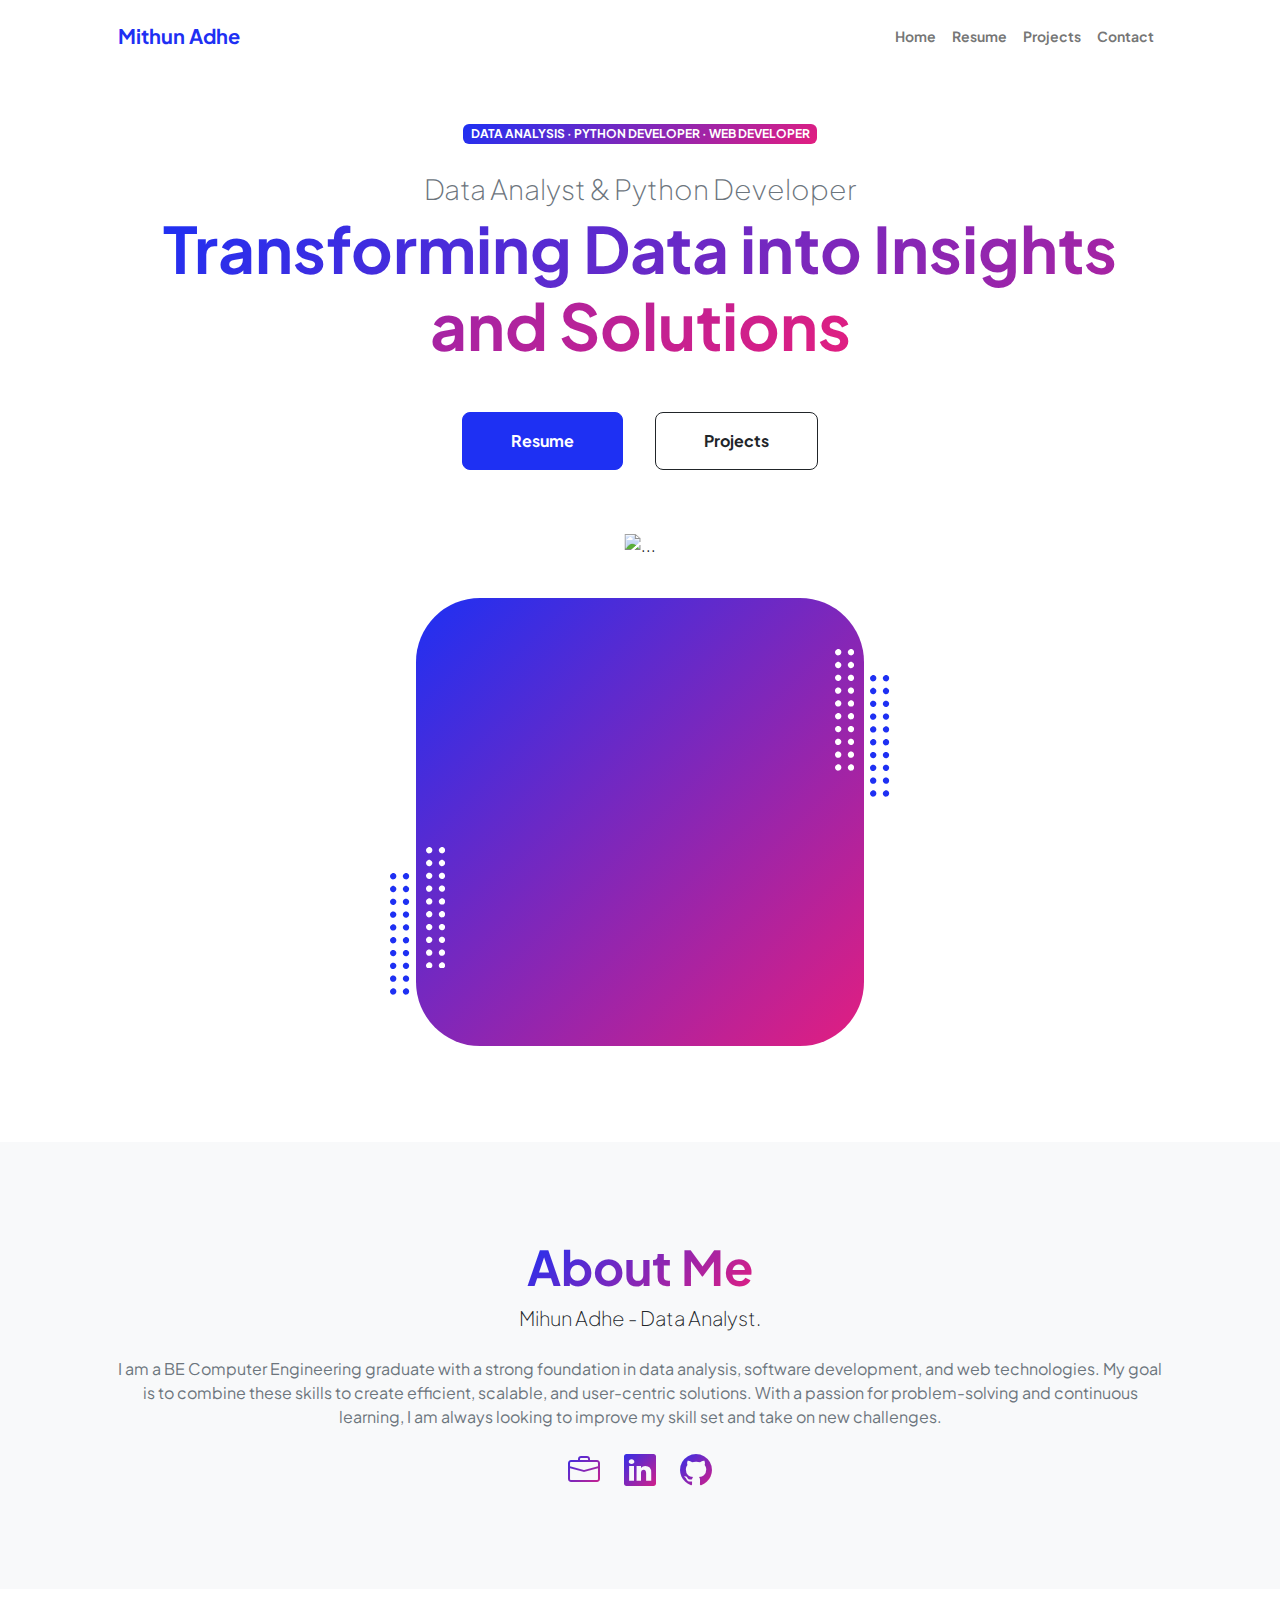
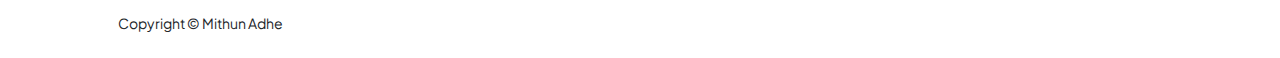
==== index.html @ 25a3f4ab "Add files via upload" ====
<!DOCTYPE html>
<html lang="en">
    <head>
        <meta charset="utf-8" />
        <meta name="viewport" content="width=device-width, initial-scale=1, shrink-to-fit=no" />
        <meta name="description" content="" />
        <meta name="author" content="" />
        <title>Mithun Adhe</title>
        <!-- Favicon-->
        <link rel="icon" type="image/x-icon" href="assets/favicon.ico" />
        <!-- Custom Google font-->
        <link rel="preconnect" href="https://fonts.googleapis.com" />
        <link rel="preconnect" href="https://fonts.gstatic.com" crossorigin />
        <link href="https://fonts.googleapis.com/css2?family=Plus+Jakarta+Sans:wght@100;200;300;400;500;600;700;800;900&amp;display=swap" rel="stylesheet" />
        <!-- Bootstrap icons-->
        <link href="https://cdn.jsdelivr.net/npm/bootstrap-icons@1.8.1/font/bootstrap-icons.css" rel="stylesheet" />
        <!-- Core theme CSS (includes Bootstrap)-->
        <link href="styles.css" rel="stylesheet" />
    </head>
    <body class="d-flex flex-column h-100">
        <main class="flex-shrink-0">
            <!-- Navigation-->
            <nav class="navbar navbar-expand-lg navbar-light bg-white py-3">
                <div class="container px-5">
                    <a class="navbar-brand" href="index.html"><span class="fw-bolder text-primary">Mithun Adhe</span></a>
                    <button class="navbar-toggler" type="button" data-bs-toggle="collapse" data-bs-target="#navbarSupportedContent" aria-controls="navbarSupportedContent" aria-expanded="false" aria-label="Toggle navigation"><span class="navbar-toggler-icon"></span></button>
                    <div class="collapse navbar-collapse" id="navbarSupportedContent">
                        <ul class="navbar-nav ms-auto mb-2 mb-lg-0 small fw-bolder">
                            <li class="nav-item"><a class="nav-link" href="index.html">Home</a></li>
                            <li class="nav-item"><a class="nav-link" href="resume.html">Resume</a></li>
                            <li class="nav-item"><a class="nav-link" href="projects.html">Projects</a></li>
                            <li class="nav-item"><a class="nav-link" href="contact.html">Contact</a></li>
                        </ul>
                    </div>
                </div>
            </nav>
            <!-- Header-->
            <header class="py-5">
                <div class="container px-5 pb-5">
                    <div class="row gx-5 align-items-center">
                        <div class="col-xxl-5">
                            <!-- Header text content-->
                            <div class="text-center text-xxl-start">
                                <div class="badge bg-gradient-primary-to-secondary text-white mb-4"><div class="text-uppercase">Data Analysis &middot; Python Developer &middot; Web Developer</div></div>
                                <div class="fs-3 fw-light text-muted">Data Analyst & Python Developer</div>
                                <h1 class="display-3 fw-bolder mb-5"><span class="text-gradient d-inline">Transforming Data into Insights and Solutions</span></h1>
                                <div class="d-grid gap-3 d-sm-flex justify-content-sm-center justify-content-xxl-start mb-3">
                                    <a class="btn btn-primary btn-lg px-5 py-3 me-sm-3 fs-6 fw-bolder" href="resume.html">Resume</a>
                                    <a class="btn btn-outline-dark btn-lg px-5 py-3 fs-6 fw-bolder" href="projects.html">Projects</a>
                                </div>
                            </div>
                        </div>
                        <div class="col-xxl-7">
                            <!-- Header profile picture-->
                            <div class="d-flex justify-content-center mt-5 mt-xxl-0">
                                <div class="profile bg-gradient-primary-to-secondary">
                                    <!-- TIP: For best results, use a photo with a transparent background like the demo example below-->
                                    <!-- Watch a tutorial on how to do this on YouTube (link)-->
                                    <img class="profile-img" src="profile.png" alt="..." />
                                    <div class="dots-1">
                                        <!-- SVG Dots-->
                                        <svg version="1.1" xmlns="http://www.w3.org/2000/svg" xmlns:xlink="http://www.w3.org/1999/xlink" x="0px" y="0px" viewBox="0 0 191.6 1215.4" style="enable-background: new 0 0 191.6 1215.4" xml:space="preserve">
                                            <g transform="translate(0.000000,1280.000000) scale(0.100000,-0.100000)">
                                                <path d="M227.7,12788.6c-105-35-200-141-222-248c-43-206,163-412,369-369c155,32,275,190,260,339c-11,105-90,213-190,262        C383.7,12801.6,289.7,12808.6,227.7,12788.6z"></path>
                                                <path d="M1507.7,12788.6c-151-50-253-216-222-362c25-119,136-230,254-255c194-41,395,142,375,339c-11,105-90,213-190,262        C1663.7,12801.6,1569.7,12808.6,1507.7,12788.6z"></path>
                                                <path d="M227.7,11508.6c-105-35-200-141-222-248c-43-206,163-412,369-369c155,32,275,190,260,339c-11,105-90,213-190,262        C383.7,11521.6,289.7,11528.6,227.7,11508.6z"></path>
                                                <path d="M1507.7,11508.6c-151-50-253-216-222-362c25-119,136-230,254-255c194-41,395,142,375,339c-11,105-90,213-190,262        C1663.7,11521.6,1569.7,11528.6,1507.7,11508.6z"></path>
                                                <path d="M227.7,10228.6c-105-35-200-141-222-248c-43-206,163-412,369-369c155,32,275,190,260,339c-11,105-90,213-190,262        C383.7,10241.6,289.7,10248.6,227.7,10228.6z"></path>
                                                <path d="M1507.7,10228.6c-105-35-200-141-222-248c-43-206,163-412,369-369c155,32,275,190,260,339c-11,105-90,213-190,262        C1663.7,10241.6,1569.7,10248.6,1507.7,10228.6z"></path>
                                                <path d="M227.7,8948.6c-105-35-200-141-222-248c-43-206,163-412,369-369c155,32,275,190,260,339c-11,105-90,213-190,262        C383.7,8961.6,289.7,8968.6,227.7,8948.6z"></path>
                                                <path d="M1507.7,8948.6c-105-35-200-141-222-248c-43-206,163-412,369-369c155,32,275,190,260,339c-11,105-90,213-190,262        C1663.7,8961.6,1569.7,8968.6,1507.7,8948.6z"></path>
                                                <path d="M227.7,7668.6c-105-35-200-141-222-248c-43-206,163-412,369-369c155,32,275,190,260,339c-11,105-90,213-190,262        C383.7,7681.6,289.7,7688.6,227.7,7668.6z"></path>
                                                <path d="M1507.7,7668.6c-105-35-200-141-222-248c-43-206,163-412,369-369c155,32,275,190,260,339c-11,105-90,213-190,262        C1663.7,7681.6,1569.7,7688.6,1507.7,7668.6z"></path>
                                                <path d="M227.7,6388.6c-105-35-200-141-222-248c-43-206,163-412,369-369c155,32,275,190,260,339c-11,105-90,213-190,262        C383.7,6401.6,289.7,6408.6,227.7,6388.6z"></path>
                                                <path d="M1507.7,6388.6c-105-35-200-141-222-248c-43-206,163-412,369-369c155,32,275,190,260,339c-11,105-90,213-190,262        C1663.7,6401.6,1569.7,6408.6,1507.7,6388.6z"></path>
                                                <path d="M227.7,5108.6c-105-35-200-141-222-248c-43-206,163-412,369-369c155,32,275,190,260,339c-11,105-90,213-190,262        C383.7,5121.6,289.7,5128.6,227.7,5108.6z"></path>
                                                <path d="M1507.7,5108.6c-105-35-200-141-222-248c-43-206,163-412,369-369c155,32,275,190,260,339c-11,105-90,213-190,262        C1663.7,5121.6,1569.7,5128.6,1507.7,5108.6z"></path>
                                                <path d="M227.7,3828.6c-105-35-200-141-222-248c-43-206,163-412,369-369c155,32,275,190,260,339c-11,105-90,213-190,262        C383.7,3841.6,289.7,3848.6,227.7,3828.6z"></path>
                                                <path d="M1507.7,3828.6c-105-35-200-141-222-248c-43-206,163-412,369-369c155,32,275,190,260,339c-11,105-90,213-190,262        C1663.7,3841.6,1569.7,3848.6,1507.7,3828.6z"></path>
                                                <path d="M227.7,2548.6c-105-35-200-141-222-248c-43-206,163-412,369-369c155,32,275,190,260,339c-11,105-90,213-190,262        C383.7,2561.6,289.7,2568.6,227.7,2548.6z"></path>
                                                <path d="M1507.7,2548.6c-105-35-200-141-222-248c-43-206,163-412,369-369c155,32,275,190,260,339c-11,105-90,213-190,262        C1663.7,2561.6,1569.7,2568.6,1507.7,2548.6z"></path>
                                                <path d="M227.7,1268.6c-105-35-200-141-222-248c-43-206,163-412,369-369c155,32,275,190,260,339c-11,105-90,213-190,262        C383.7,1281.6,289.7,1288.6,227.7,1268.6z"></path>
                                                <path d="M1507.7,1268.6c-105-35-200-141-222-248c-43-206,163-412,369-369c155,32,275,190,260,339c-11,105-90,213-190,262        C1663.7,1281.6,1569.7,1288.6,1507.7,1268.6z"></path>
                                            </g>
                                        </svg>
                                        <!-- END of SVG dots-->
                                    </div>
                                    <div class="dots-2">
                                        <!-- SVG Dots-->
                                        <svg version="1.1" xmlns="http://www.w3.org/2000/svg" xmlns:xlink="http://www.w3.org/1999/xlink" x="0px" y="0px" viewBox="0 0 191.6 1215.4" style="enable-background: new 0 0 191.6 1215.4" xml:space="preserve">
                                            <g transform="translate(0.000000,1280.000000) scale(0.100000,-0.100000)">
                                                <path d="M227.7,12788.6c-105-35-200-141-222-248c-43-206,163-412,369-369c155,32,275,190,260,339c-11,105-90,213-190,262        C383.7,12801.6,289.7,12808.6,227.7,12788.6z"></path>
                                                <path d="M1507.7,12788.6c-151-50-253-216-222-362c25-119,136-230,254-255c194-41,395,142,375,339c-11,105-90,213-190,262        C1663.7,12801.6,1569.7,12808.6,1507.7,12788.6z"></path>
                                                <path d="M227.7,11508.6c-105-35-200-141-222-248c-43-206,163-412,369-369c155,32,275,190,260,339c-11,105-90,213-190,262        C383.7,11521.6,289.7,11528.6,227.7,11508.6z"></path>
                                                <path d="M1507.7,11508.6c-151-50-253-216-222-362c25-119,136-230,254-255c194-41,395,142,375,339c-11,105-90,213-190,262        C1663.7,11521.6,1569.7,11528.6,1507.7,11508.6z"></path>
                                                <path d="M227.7,10228.6c-105-35-200-141-222-248c-43-206,163-412,369-369c155,32,275,190,260,339c-11,105-90,213-190,262        C383.7,10241.6,289.7,10248.6,227.7,10228.6z"></path>
                                                <path d="M1507.7,10228.6c-105-35-200-141-222-248c-43-206,163-412,369-369c155,32,275,190,260,339c-11,105-90,213-190,262        C1663.7,10241.6,1569.7,10248.6,1507.7,10228.6z"></path>
                                                <path d="M227.7,8948.6c-105-35-200-141-222-248c-43-206,163-412,369-369c155,32,275,190,260,339c-11,105-90,213-190,262        C383.7,8961.6,289.7,8968.6,227.7,8948.6z"></path>
                                                <path d="M1507.7,8948.6c-105-35-200-141-222-248c-43-206,163-412,369-369c155,32,275,190,260,339c-11,105-90,213-190,262        C1663.7,8961.6,1569.7,8968.6,1507.7,8948.6z"></path>
                                                <path d="M227.7,7668.6c-105-35-200-141-222-248c-43-206,163-412,369-369c155,32,275,190,260,339c-11,105-90,213-190,262        C383.7,7681.6,289.7,7688.6,227.7,7668.6z"></path>
                                                <path d="M1507.7,7668.6c-105-35-200-141-222-248c-43-206,163-412,369-369c155,32,275,190,260,339c-11,105-90,213-190,262        C1663.7,7681.6,1569.7,7688.6,1507.7,7668.6z"></path>
                                                <path d="M227.7,6388.6c-105-35-200-141-222-248c-43-206,163-412,369-369c155,32,275,190,260,339c-11,105-90,213-190,262        C383.7,6401.6,289.7,6408.6,227.7,6388.6z"></path>
                                                <path d="M1507.7,6388.6c-105-35-200-141-222-248c-43-206,163-412,369-369c155,32,275,190,260,339c-11,105-90,213-190,262        C1663.7,6401.6,1569.7,6408.6,1507.7,6388.6z"></path>
                                                <path d="M227.7,5108.6c-105-35-200-141-222-248c-43-206,163-412,369-369c155,32,275,190,260,339c-11,105-90,213-190,262        C383.7,5121.6,289.7,5128.6,227.7,5108.6z"></path>
                                                <path d="M1507.7,5108.6c-105-35-200-141-222-248c-43-206,163-412,369-369c155,32,275,190,260,339c-11,105-90,213-190,262        C1663.7,5121.6,1569.7,5128.6,1507.7,5108.6z"></path>
                                                <path d="M227.7,3828.6c-105-35-200-141-222-248c-43-206,163-412,369-369c155,32,275,190,260,339c-11,105-90,213-190,262        C383.7,3841.6,289.7,3848.6,227.7,3828.6z"></path>
                                                <path d="M1507.7,3828.6c-105-35-200-141-222-248c-43-206,163-412,369-369c155,32,275,190,260,339c-11,105-90,213-190,262        C1663.7,3841.6,1569.7,3848.6,1507.7,3828.6z"></path>
                                                <path d="M227.7,2548.6c-105-35-200-141-222-248c-43-206,163-412,369-369c155,32,275,190,260,339c-11,105-90,213-190,262        C383.7,2561.6,289.7,2568.6,227.7,2548.6z"></path>
                                                <path d="M1507.7,2548.6c-105-35-200-141-222-248c-43-206,163-412,369-369c155,32,275,190,260,339c-11,105-90,213-190,262        C1663.7,2561.6,1569.7,2568.6,1507.7,2548.6z"></path>
                                                <path d="M227.7,1268.6c-105-35-200-141-222-248c-43-206,163-412,369-369c155,32,275,190,260,339c-11,105-90,213-190,262        C383.7,1281.6,289.7,1288.6,227.7,1268.6z"></path>
                                                <path d="M1507.7,1268.6c-105-35-200-141-222-248c-43-206,163-412,369-369c155,32,275,190,260,339c-11,105-90,213-190,262        C1663.7,1281.6,1569.7,1288.6,1507.7,1268.6z"></path>
                                            </g>
                                        </svg>
                                        <!-- END of SVG dots-->
                                    </div>
                                    <div class="dots-3">
                                        <!-- SVG Dots-->
                                        <svg version="1.1" xmlns="http://www.w3.org/2000/svg" xmlns:xlink="http://www.w3.org/1999/xlink" x="0px" y="0px" viewBox="0 0 191.6 1215.4" style="enable-background: new 0 0 191.6 1215.4" xml:space="preserve">
                                            <g transform="translate(0.000000,1280.000000) scale(0.100000,-0.100000)">
                                                <path d="M227.7,12788.6c-105-35-200-141-222-248c-43-206,163-412,369-369c155,32,275,190,260,339c-11,105-90,213-190,262        C383.7,12801.6,289.7,12808.6,227.7,12788.6z"></path>
                                                <path d="M1507.7,12788.6c-151-50-253-216-222-362c25-119,136-230,254-255c194-41,395,142,375,339c-11,105-90,213-190,262        C1663.7,12801.6,1569.7,12808.6,1507.7,12788.6z"></path>
                                                <path d="M227.7,11508.6c-105-35-200-141-222-248c-43-206,163-412,369-369c155,32,275,190,260,339c-11,105-90,213-190,262        C383.7,11521.6,289.7,11528.6,227.7,11508.6z"></path>
                                                <path d="M1507.7,11508.6c-151-50-253-216-222-362c25-119,136-230,254-255c194-41,395,142,375,339c-11,105-90,213-190,262        C1663.7,11521.6,1569.7,11528.6,1507.7,11508.6z"></path>
                                                <path d="M227.7,10228.6c-105-35-200-141-222-248c-43-206,163-412,369-369c155,32,275,190,260,339c-11,105-90,213-190,262        C383.7,10241.6,289.7,10248.6,227.7,10228.6z"></path>
                                                <path d="M1507.7,10228.6c-105-35-200-141-222-248c-43-206,163-412,369-369c155,32,275,190,260,339c-11,105-90,213-190,262        C1663.7,10241.6,1569.7,10248.6,1507.7,10228.6z"></path>
                                                <path d="M227.7,8948.6c-105-35-200-141-222-248c-43-206,163-412,369-369c155,32,275,190,260,339c-11,105-90,213-190,262        C383.7,8961.6,289.7,8968.6,227.7,8948.6z"></path>
                                                <path d="M1507.7,8948.6c-105-35-200-141-222-248c-43-206,163-412,369-369c155,32,275,190,260,339c-11,105-90,213-190,262        C1663.7,8961.6,1569.7,8968.6,1507.7,8948.6z"></path>
                                                <path d="M227.7,7668.6c-105-35-200-141-222-248c-43-206,163-412,369-369c155,32,275,190,260,339c-11,105-90,213-190,262        C383.7,7681.6,289.7,7688.6,227.7,7668.6z"></path>
                                                <path d="M1507.7,7668.6c-105-35-200-141-222-248c-43-206,163-412,369-369c155,32,275,190,260,339c-11,105-90,213-190,262        C1663.7,7681.6,1569.7,7688.6,1507.7,7668.6z"></path>
                                                <path d="M227.7,6388.6c-105-35-200-141-222-248c-43-206,163-412,369-369c155,32,275,190,260,339c-11,105-90,213-190,262        C383.7,6401.6,289.7,6408.6,227.7,6388.6z"></path>
                                                <path d="M1507.7,6388.6c-105-35-200-141-222-248c-43-206,163-412,369-369c155,32,275,190,260,339c-11,105-90,213-190,262        C1663.7,6401.6,1569.7,6408.6,1507.7,6388.6z"></path>
                                                <path d="M227.7,5108.6c-105-35-200-141-222-248c-43-206,163-412,369-369c155,32,275,190,260,339c-11,105-90,213-190,262        C383.7,5121.6,289.7,5128.6,227.7,5108.6z"></path>
                                                <path d="M1507.7,5108.6c-105-35-200-141-222-248c-43-206,163-412,369-369c155,32,275,190,260,339c-11,105-90,213-190,262        C1663.7,5121.6,1569.7,5128.6,1507.7,5108.6z"></path>
                                                <path d="M227.7,3828.6c-105-35-200-141-222-248c-43-206,163-412,369-369c155,32,275,190,260,339c-11,105-90,213-190,262        C383.7,3841.6,289.7,3848.6,227.7,3828.6z"></path>
                                                <path d="M1507.7,3828.6c-105-35-200-141-222-248c-43-206,163-412,369-369c155,32,275,190,260,339c-11,105-90,213-190,262        C1663.7,3841.6,1569.7,3848.6,1507.7,3828.6z"></path>
                                                <path d="M227.7,2548.6c-105-35-200-141-222-248c-43-206,163-412,369-369c155,32,275,190,260,339c-11,105-90,213-190,262        C383.7,2561.6,289.7,2568.6,227.7,2548.6z"></path>
                                                <path d="M1507.7,2548.6c-105-35-200-141-222-248c-43-206,163-412,369-369c155,32,275,190,260,339c-11,105-90,213-190,262        C1663.7,2561.6,1569.7,2568.6,1507.7,2548.6z"></path>
                                                <path d="M227.7,1268.6c-105-35-200-141-222-248c-43-206,163-412,369-369c155,32,275,190,260,339c-11,105-90,213-190,262        C383.7,1281.6,289.7,1288.6,227.7,1268.6z"></path>
                                                <path d="M1507.7,1268.6c-105-35-200-141-222-248c-43-206,163-412,369-369c155,32,275,190,260,339c-11,105-90,213-190,262        C1663.7,1281.6,1569.7,1288.6,1507.7,1268.6z"></path>
                                            </g>
                                        </svg>
                                        <!-- END of SVG dots-->
                                    </div>
                                    <div class="dots-4">
                                        <!-- SVG Dots-->
                                        <svg version="1.1" xmlns="http://www.w3.org/2000/svg" xmlns:xlink="http://www.w3.org/1999/xlink" x="0px" y="0px" viewBox="0 0 191.6 1215.4" style="enable-background: new 0 0 191.6 1215.4" xml:space="preserve">
                                            <g transform="translate(0.000000,1280.000000) scale(0.100000,-0.100000)">
                                                <path d="M227.7,12788.6c-105-35-200-141-222-248c-43-206,163-412,369-369c155,32,275,190,260,339c-11,105-90,213-190,262        C383.7,12801.6,289.7,12808.6,227.7,12788.6z"></path>
                                                <path d="M1507.7,12788.6c-151-50-253-216-222-362c25-119,136-230,254-255c194-41,395,142,375,339c-11,105-90,213-190,262        C1663.7,12801.6,1569.7,12808.6,1507.7,12788.6z"></path>
                                                <path d="M227.7,11508.6c-105-35-200-141-222-248c-43-206,163-412,369-369c155,32,275,190,260,339c-11,105-90,213-190,262        C383.7,11521.6,289.7,11528.6,227.7,11508.6z"></path>
                                                <path d="M1507.7,11508.6c-151-50-253-216-222-362c25-119,136-230,254-255c194-41,395,142,375,339c-11,105-90,213-190,262        C1663.7,11521.6,1569.7,11528.6,1507.7,11508.6z"></path>
                                                <path d="M227.7,10228.6c-105-35-200-141-222-248c-43-206,163-412,369-369c155,32,275,190,260,339c-11,105-90,213-190,262        C383.7,10241.6,289.7,10248.6,227.7,10228.6z"></path>
                                                <path d="M1507.7,10228.6c-105-35-200-141-222-248c-43-206,163-412,369-369c155,32,275,190,260,339c-11,105-90,213-190,262        C1663.7,10241.6,1569.7,10248.6,1507.7,10228.6z"></path>
                                                <path d="M227.7,8948.6c-105-35-200-141-222-248c-43-206,163-412,369-369c155,32,275,190,260,339c-11,105-90,213-190,262        C383.7,8961.6,289.7,8968.6,227.7,8948.6z"></path>
                                                <path d="M1507.7,8948.6c-105-35-200-141-222-248c-43-206,163-412,369-369c155,32,275,190,260,339c-11,105-90,213-190,262        C1663.7,8961.6,1569.7,8968.6,1507.7,8948.6z"></path>
                                                <path d="M227.7,7668.6c-105-35-200-141-222-248c-43-206,163-412,369-369c155,32,275,190,260,339c-11,105-90,213-190,262        C383.7,7681.6,289.7,7688.6,227.7,7668.6z"></path>
                                                <path d="M1507.7,7668.6c-105-35-200-141-222-248c-43-206,163-412,369-369c155,32,275,190,260,339c-11,105-90,213-190,262        C1663.7,7681.6,1569.7,7688.6,1507.7,7668.6z"></path>
                                                <path d="M227.7,6388.6c-105-35-200-141-222-248c-43-206,163-412,369-369c155,32,275,190,260,339c-11,105-90,213-190,262        C383.7,6401.6,289.7,6408.6,227.7,6388.6z"></path>
                                                <path d="M1507.7,6388.6c-105-35-200-141-222-248c-43-206,163-412,369-369c155,32,275,190,260,339c-11,105-90,213-190,262        C1663.7,6401.6,1569.7,6408.6,1507.7,6388.6z"></path>
                                                <path d="M227.7,5108.6c-105-35-200-141-222-248c-43-206,163-412,369-369c155,32,275,190,260,339c-11,105-90,213-190,262        C383.7,5121.6,289.7,5128.6,227.7,5108.6z"></path>
                                                <path d="M1507.7,5108.6c-105-35-200-141-222-248c-43-206,163-412,369-369c155,32,275,190,260,339c-11,105-90,213-190,262        C1663.7,5121.6,1569.7,5128.6,1507.7,5108.6z"></path>
                                                <path d="M227.7,3828.6c-105-35-200-141-222-248c-43-206,163-412,369-369c155,32,275,190,260,339c-11,105-90,213-190,262        C383.7,3841.6,289.7,3848.6,227.7,3828.6z"></path>
                                                <path d="M1507.7,3828.6c-105-35-200-141-222-248c-43-206,163-412,369-369c155,32,275,190,260,339c-11,105-90,213-190,262        C1663.7,3841.6,1569.7,3848.6,1507.7,3828.6z"></path>
                                                <path d="M227.7,2548.6c-105-35-200-141-222-248c-43-206,163-412,369-369c155,32,275,190,260,339c-11,105-90,213-190,262        C383.7,2561.6,289.7,2568.6,227.7,2548.6z"></path>
                                                <path d="M1507.7,2548.6c-105-35-200-141-222-248c-43-206,163-412,369-369c155,32,275,190,260,339c-11,105-90,213-190,262        C1663.7,2561.6,1569.7,2568.6,1507.7,2548.6z"></path>
                                                <path d="M227.7,1268.6c-105-35-200-141-222-248c-43-206,163-412,369-369c155,32,275,190,260,339c-11,105-90,213-190,262        C383.7,1281.6,289.7,1288.6,227.7,1268.6z"></path>
                                                <path d="M1507.7,1268.6c-105-35-200-141-222-248c-43-206,163-412,369-369c155,32,275,190,260,339c-11,105-90,213-190,262        C1663.7,1281.6,1569.7,1288.6,1507.7,1268.6z"></path>
                                            </g>
                                        </svg>
                                        <!-- END of SVG dots-->
                                    </div>
                                </div>
                            </div>
                        </div>
                    </div>
                </div>
            </header>
            <!-- About Section-->
            <section class="bg-light py-5">
                <div class="container px-5">
                    <div class="row gx-5 justify-content-center">
                        <div class="col-xxl-8">
                            <div class="text-center my-5">
                                <h2 class="display-5 fw-bolder"><span class="text-gradient d-inline">About Me</span></h2>
                                <p class="lead fw-light mb-4">Mihun Adhe - Data Analyst.</p>
                                <p class="text-muted">I am a BE Computer Engineering graduate with a strong foundation in data analysis, software development, and web technologies. My goal is to combine these skills to create efficient, scalable, and user-centric solutions. With a passion for problem-solving and continuous learning, I am always looking to improve my skill set and take on new challenges.</p>
                                <div class="d-flex justify-content-center fs-2 gap-4">
                                    <a class="text-gradient" href="https://www.naukri.com" target="_blank"><i class="bi bi-briefcase"></i></a>
                                    <a class="text-gradient" href="https://www.linkedin.com/in/mithun-adhe" target="_blank"><i class="bi bi-linkedin"></i></a>
                                    <a class="text-gradient" href="https://github.com/MithunAdhe" target="_blank"><i class="bi bi-github"></i></a>
                                </div>
                            </div>
                        </div>
                    </div>
                </div>
            </section>
        </main>
        <!-- Footer-->
        <footer class="bg-white py-4 mt-auto">
            <div class="container px-5">
                <div class="row align-items-center justify-content-between flex-column flex-sm-row">
                    <div class="col-auto"><div class="small m-0">Copyright &copy; Mithun Adhe</div></div>
                </div>
            </div>
        </footer>
        <!-- Bootstrap core JS-->
        <script src="https://cdn.jsdelivr.net/npm/bootstrap@5.2.3/dist/js/bootstrap.bundle.min.js"></script>
        <!-- Core theme JS-->
        <script src="js/scripts.js"></script>
    </body>
</html>
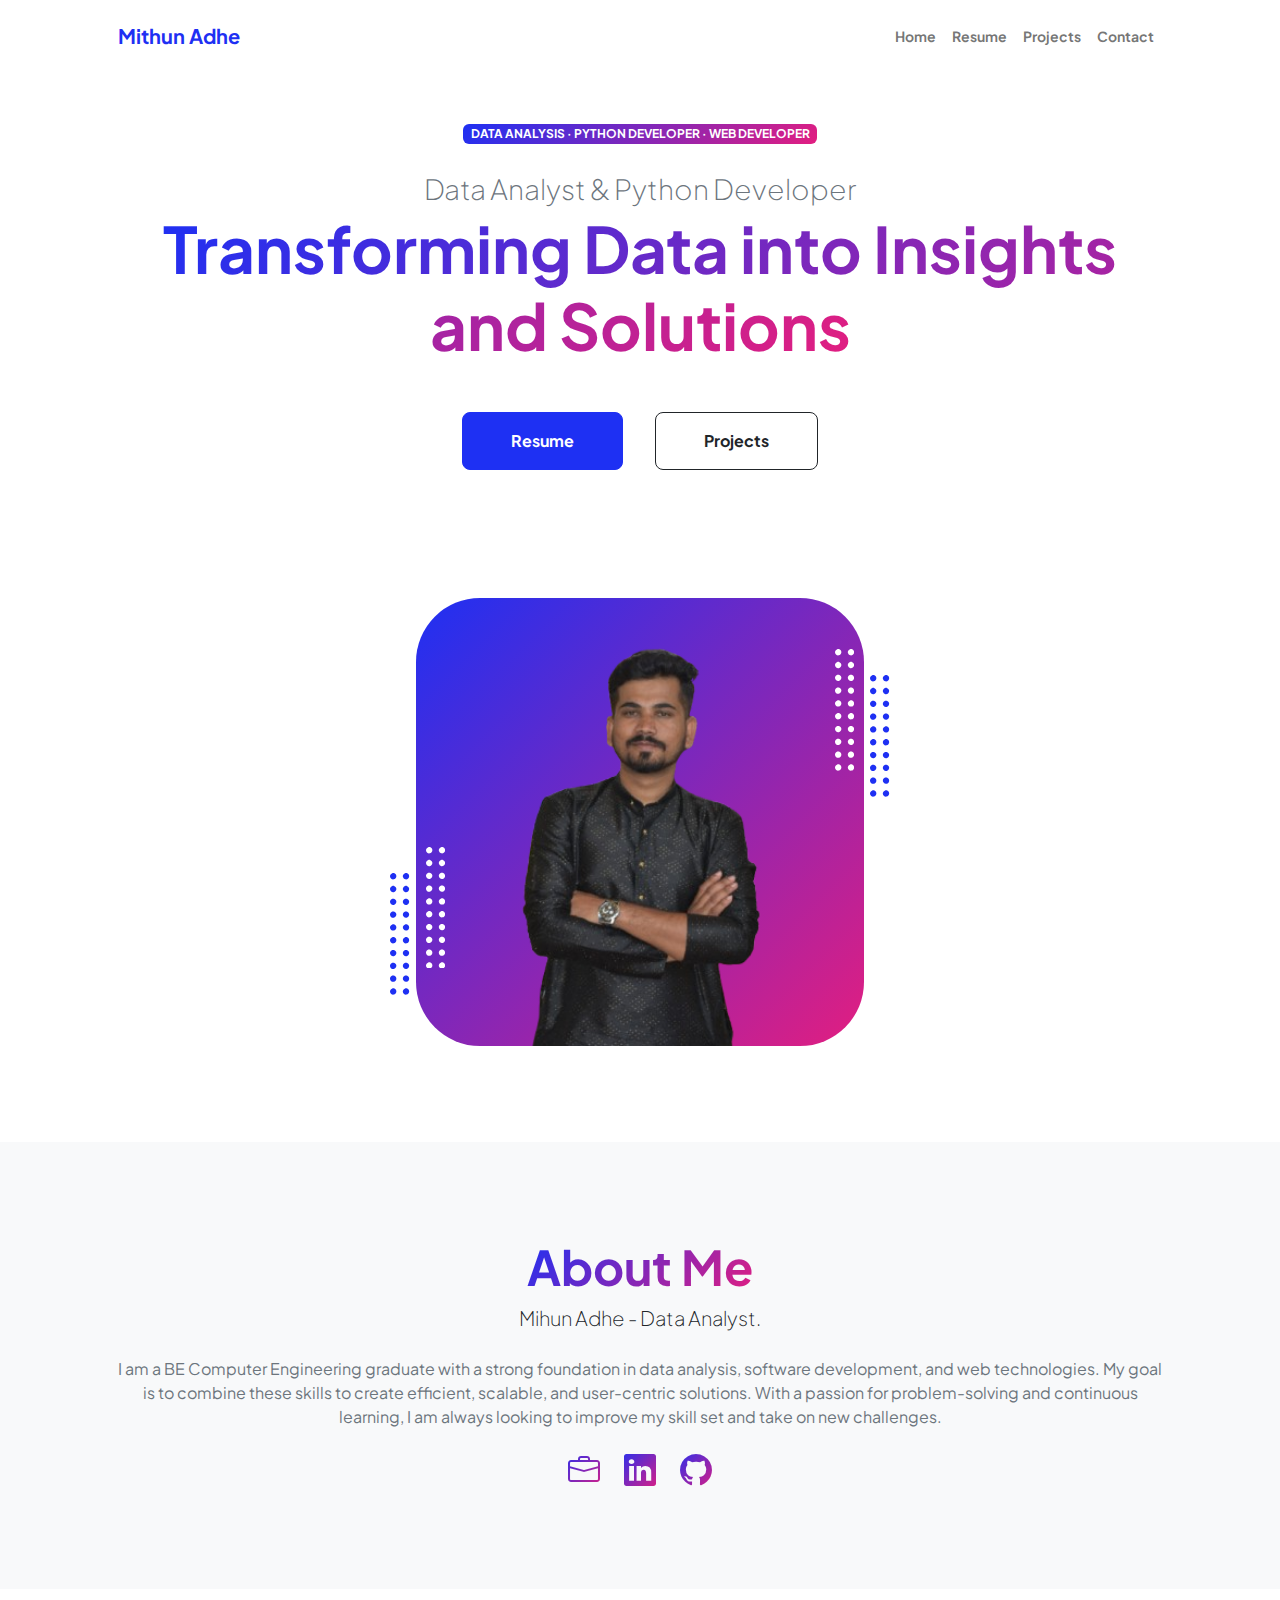
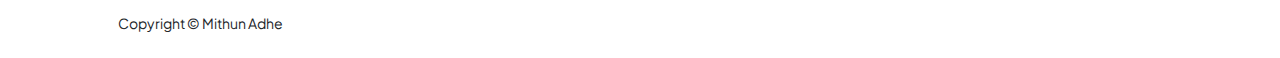
==== commit a46321e5: "Update index.html" ====
--- a/index.html
+++ b/index.html
@@ -57,7 +57,7 @@
                                 <div class="profile bg-gradient-primary-to-secondary">
                                     <!-- TIP: For best results, use a photo with a transparent background like the demo example below-->
                                     <!-- Watch a tutorial on how to do this on YouTube (link)-->
-                                    <img class="profile-img" src="profile.png" alt="..." />
+                                    <img class="profile-img" src="Profile.png" alt="..." />
                                     <div class="dots-1">
                                         <!-- SVG Dots-->
                                         <svg version="1.1" xmlns="http://www.w3.org/2000/svg" xmlns:xlink="http://www.w3.org/1999/xlink" x="0px" y="0px" viewBox="0 0 191.6 1215.4" style="enable-background: new 0 0 191.6 1215.4" xml:space="preserve">
